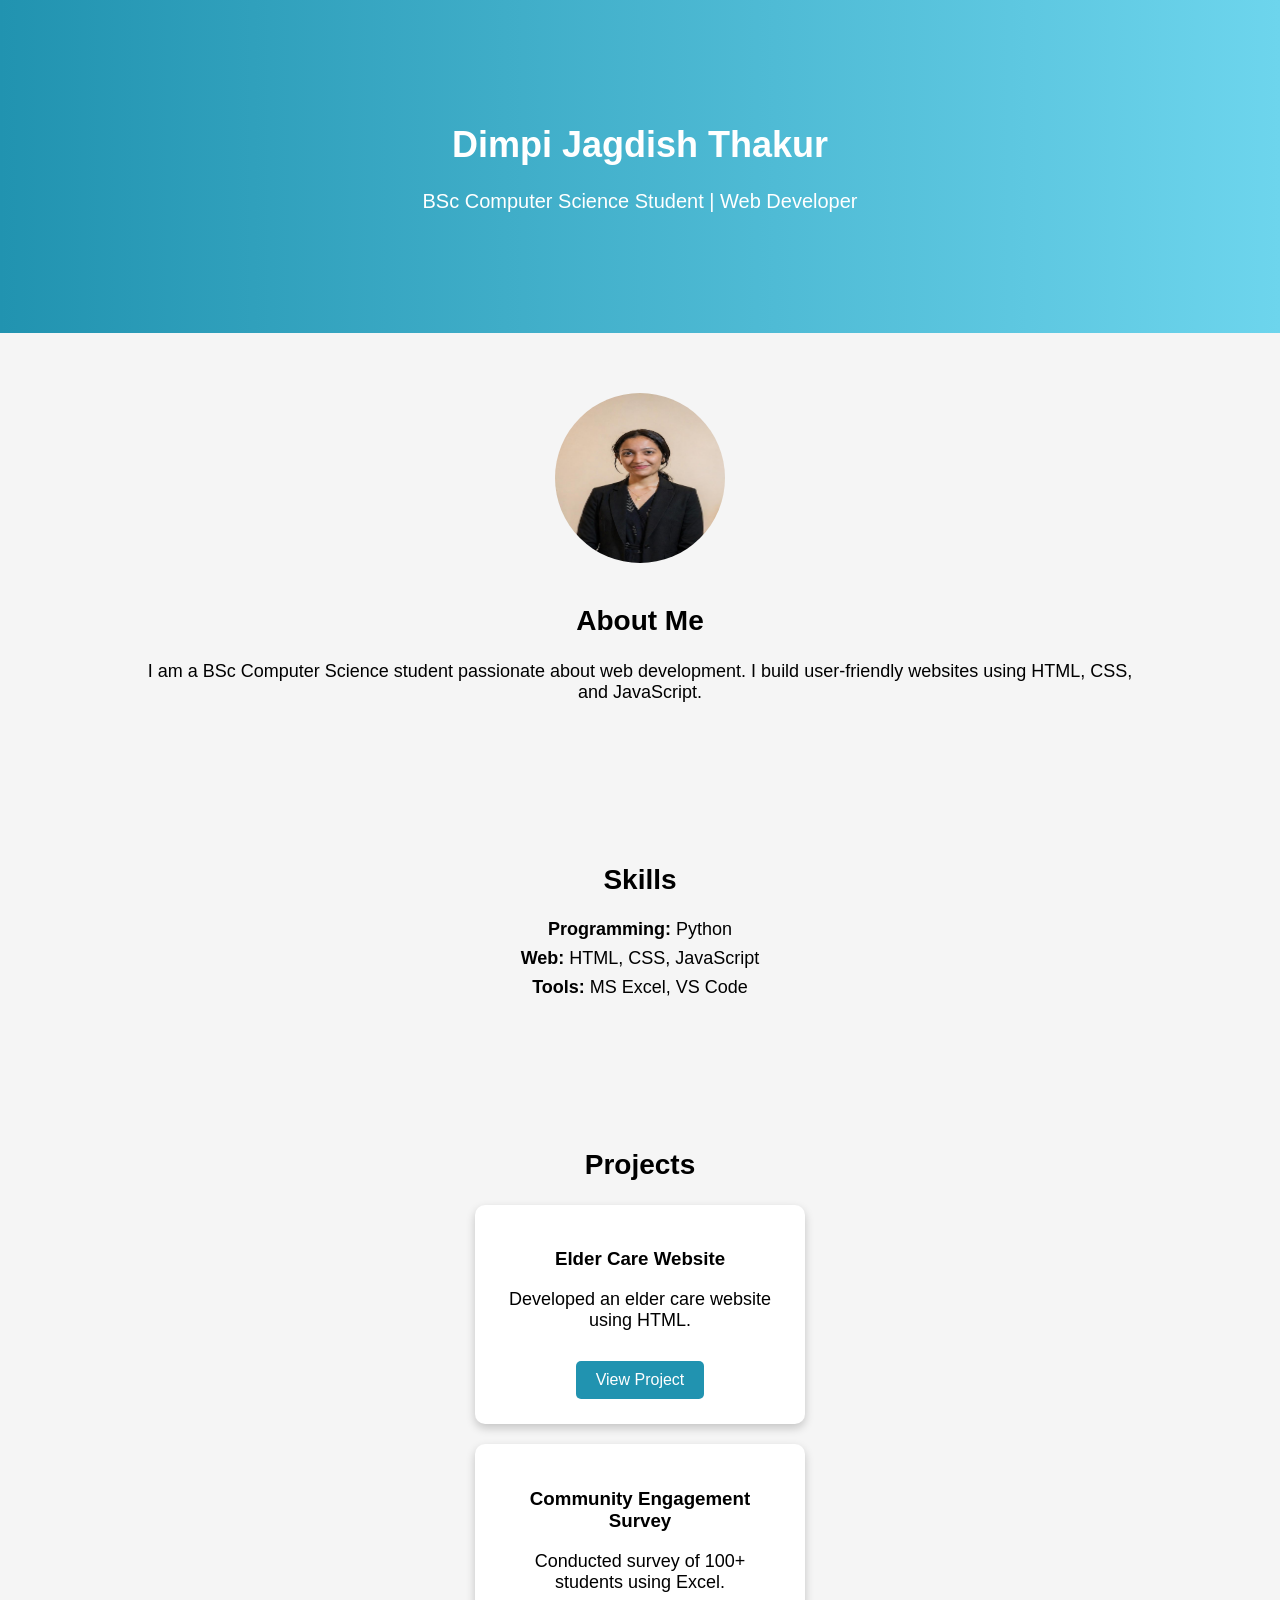
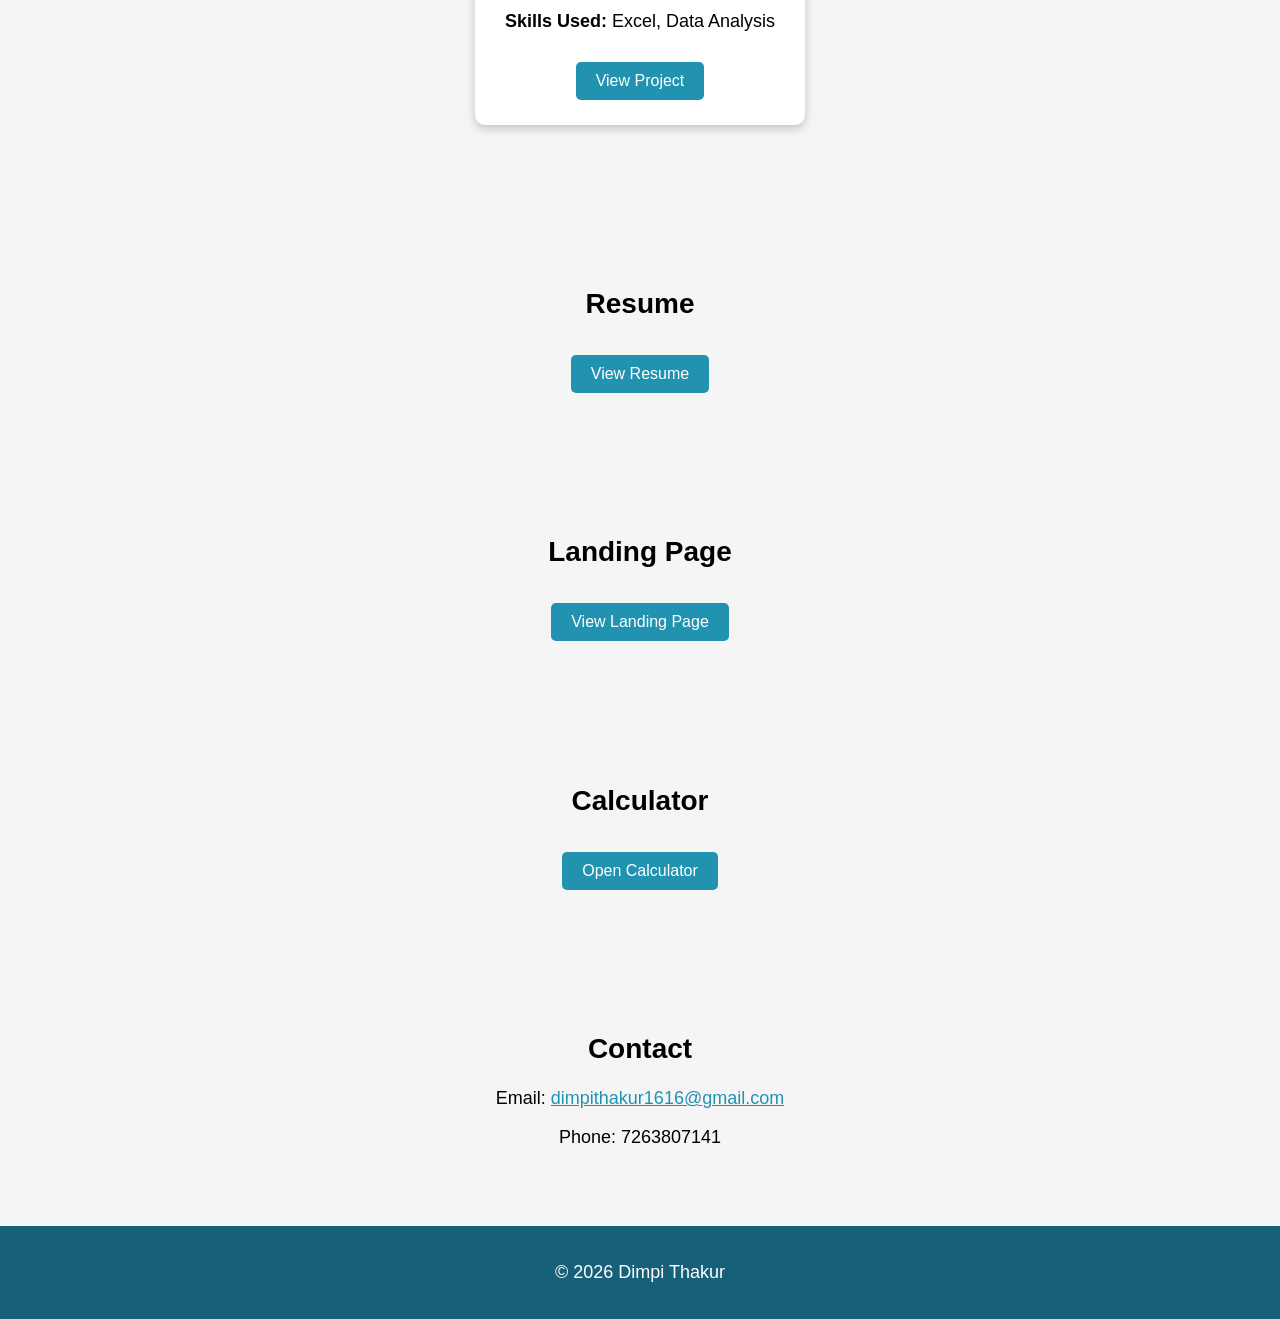
==== index.html @ dfa1f414 "Add files via upload" ====
<!DOCTYPE html>
<html>
<head>
    <title>Dimpi Thakur Portfolio</title>
    <link rel="stylesheet" href="style.css">
</head>
<body>

<header>
    <h1>Dimpi Jagdish Thakur</h1>
    <p>BSc Computer Science Student | Web Developer</p>
</header>

<!-- About -->
<section class="about">
    <div class="container">
        <img src="photodimpi.jpeg" alt="profile">
        <h2>About Me</h2>
        <p>I am a BSc Computer Science student passionate about web development. I build user-friendly websites using HTML, CSS, and JavaScript.</p>
    </div>
</section>

<!-- Skills -->
<section class="skills">
    <div class="container">
        <h2>Skills</h2>
        <p><b>Programming:</b> Python</p>
        <p><b>Web:</b> HTML, CSS, JavaScript</p>
        <p><b>Tools:</b> MS Excel, VS Code</p>
    </div>
</section>

<!-- Projects -->
<section class="projects">
    <div class="container">
        <h2>Projects</h2>
        <div class="container">
        
        <div class="card">
            <h3>Elder Care Website</h3>
            <p>Developed an elder care website using HTML.</p>
            <a href="https://github.com/dimpithakur/eldercare-website" target="_blank" class="btn">View Project</a>
        </div>

        <div class="card">
            <h3>Community Engagement Survey</h3>
            <p>Conducted survey of 100+ students using Excel.</p>
            <p><b>Skills Used:</b> Excel, Data Analysis</p>
            <a href="survey.html">View Project</a>
        </div>

    </div>
</section>

<!-- Resume -->
<section class="resume">
    <div class="container">
        <h2>Resume</h2>
        <a href="resume-dimpi.docx" target="_blank" class="btn">View Resume</a>
    </div>
</section>

<!-- Landing -->
<section class="landing">
    <div class="container">
        <h2>Landing Page</h2>
        <a href="landing.html" class="btn">View Landing Page</a>
    </div>
</section>

<!-- Calculator -->
<section class="calculator">
    <div class="container">
        <h2>Calculator</h2>
        <a href="calculator.html" class="btn">Open Calculator</a>
    </div>
</section>

<!-- Contact -->
<section class="contact">
    <div class="container">
        <h2>Contact</h2>
        <p>Email: <a href="mailto:dimpithakur1616@gmail.com">dimpithakur1616@gmail.com</a></p>
        <p>Phone: 7263807141</p>
    </div>
</section>

<footer>
    <p>© 2026 Dimpi Thakur</p>
</footer>

</body>
</html>
---- style.css ----
html {
    scroll-behavior: smooth;
}

body {
    font-family: Arial, sans-serif;
    margin: 0;
    background: #f5f5f5;
}

/* Header */
header {
    text-align: center;
    padding: 100px 20px;
    background: linear-gradient(to right, #2193b0, #6dd5ed);
    color: white;
}

header h1 {
    font-size: 36px;
}

header p {
    font-size: 20px;
}

/* Sections */
section {
    padding: 60px 20px;
    text-align: center;  /* default center */
}

/* Container */
.container {
    max-width: 1000px;
    margin: auto;
}

/* About */
.about img {
    width: 170px;
    height: 170px;
    border-radius: 50%;
    margin-bottom: 15px;
}

/* Headings */
h2 {
    font-size: 28px;
}

/* Text */
p {
    font-size: 18px;
}

/* Skills */
.skills p {
    margin: 8px 0;
}

/* Projects heading left */
.projects {
    text-align: center;
}

/* Container block (ek ke niche) */
.projects .container {
    display: block;
}

/* Cards */
.card {
    background: white;
    padding: 25px;
    width: 280px;
    margin: 20px auto;  /* center */
    border-radius: 10px;
    box-shadow: 0px 4px 10px rgba(0,0,0,0.2);
    text-align: center;
}


/* Buttons */
.btn, .card a {
    display: inline-block;
    margin-top: 12px;
    padding: 10px 20px;
    background: #2193b0;
    color: white;
    text-decoration: none;
    border-radius: 5px;
    transition: 0.3s;
}

.btn:hover, .card a:hover {
    background: #17607a;
}

/* Links */
a {
    color: #2193b0;
}

/* Footer */
footer {
    background: #17607a;
    color: white;
    text-align: center;
    padding: 18px;
}
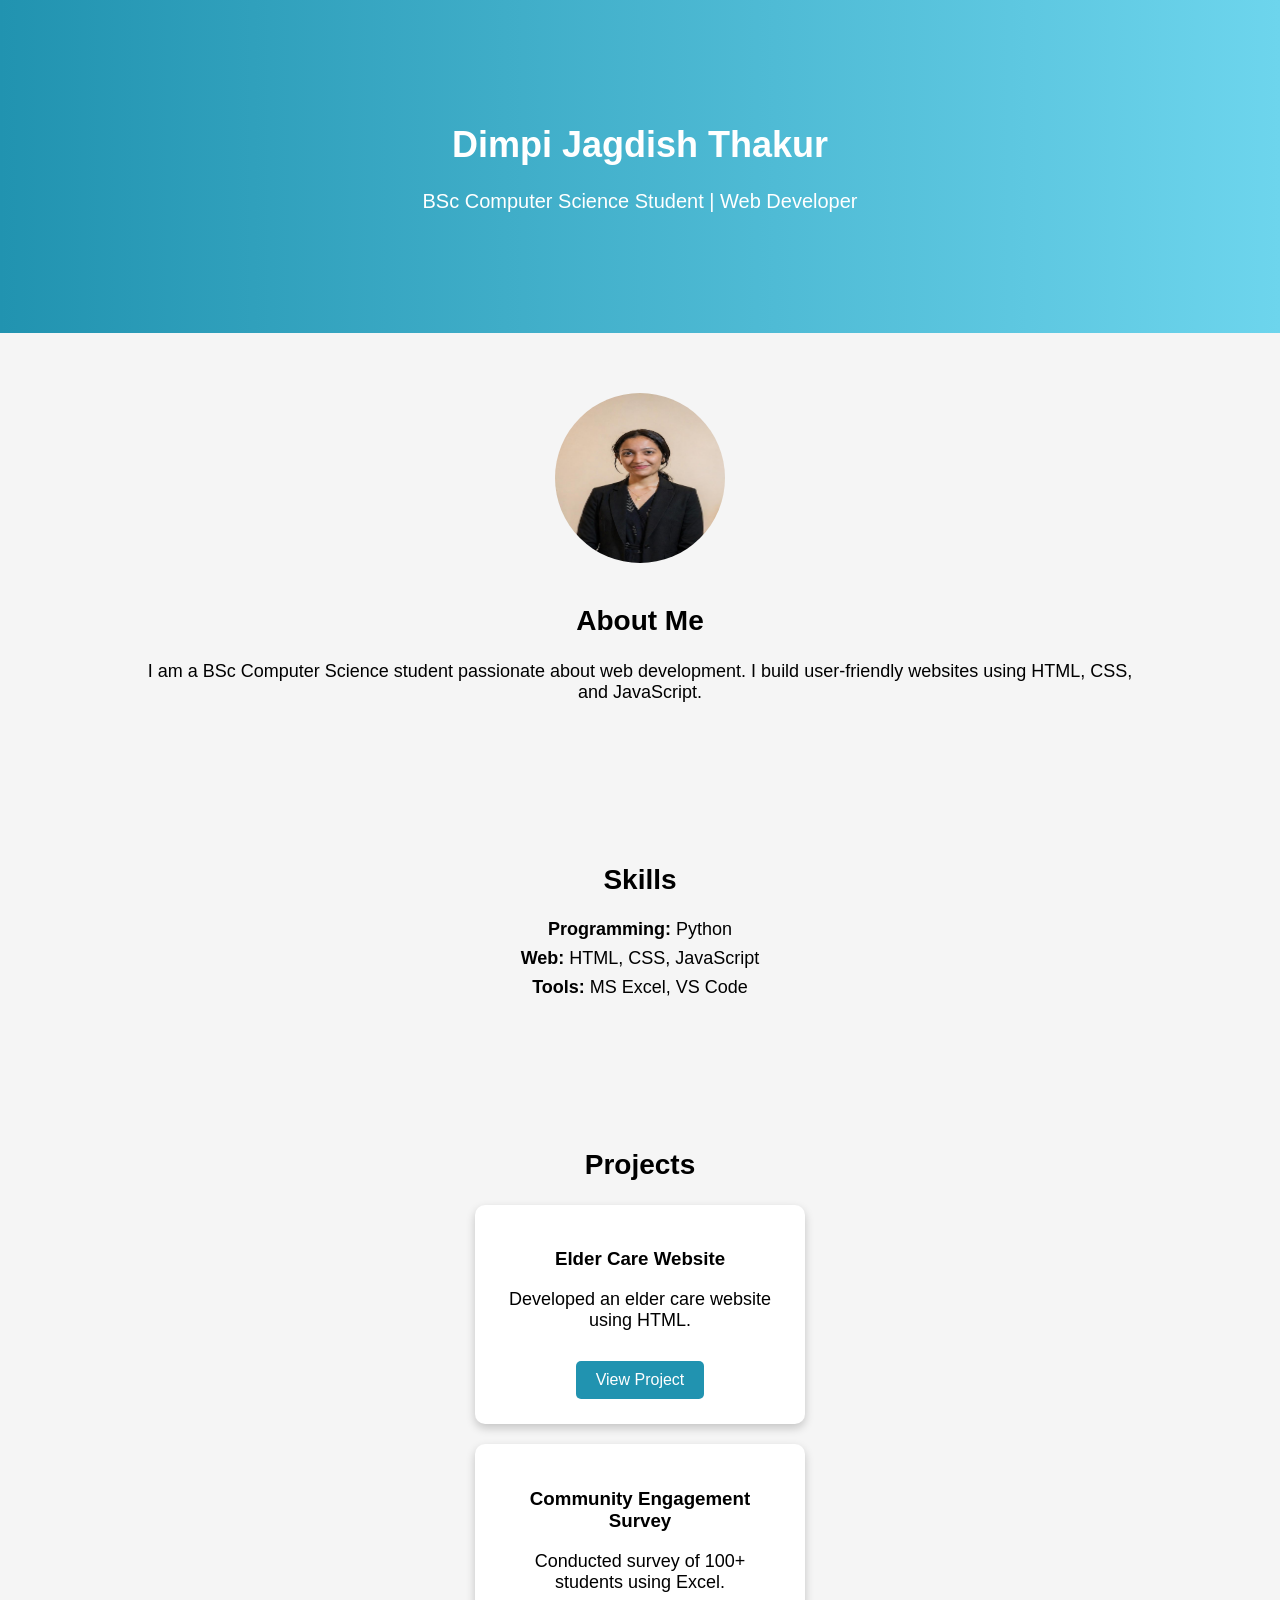
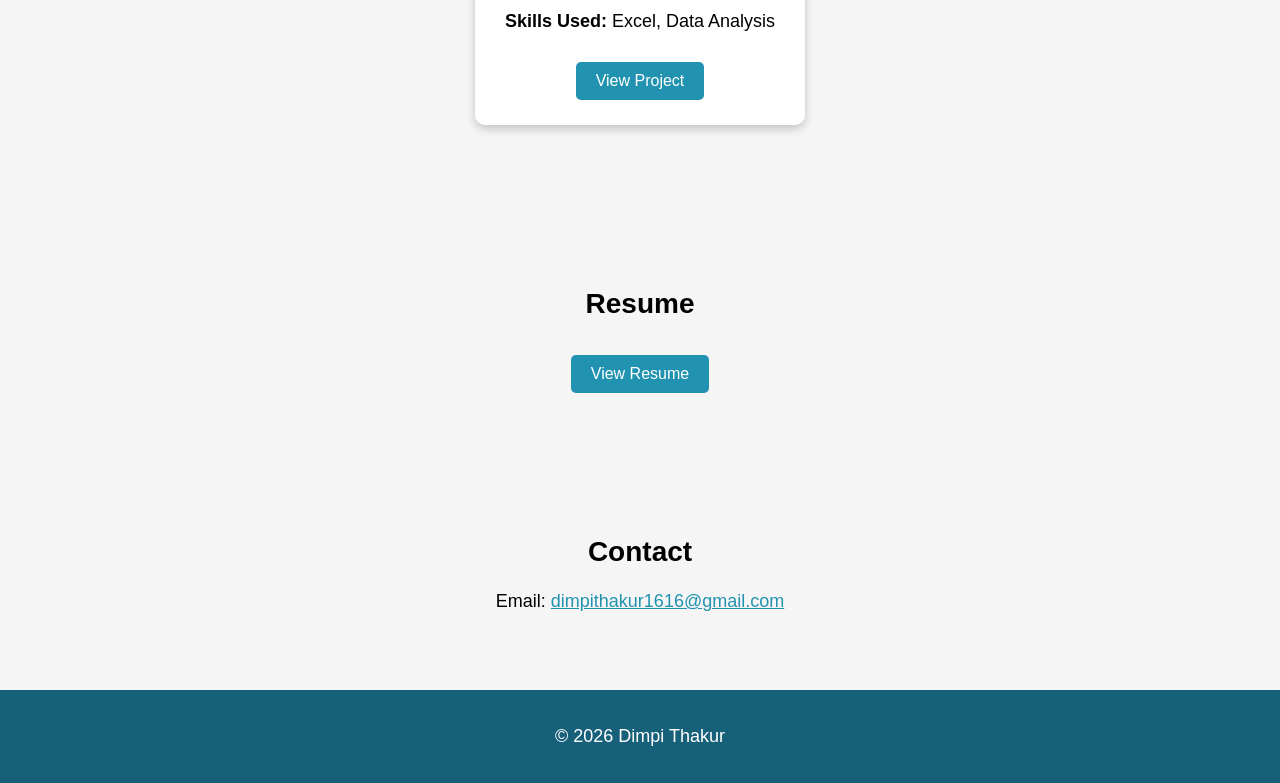
==== commit 489fbd28: "Update index.html" ====
--- a/index.html
+++ b/index.html
@@ -11,7 +11,6 @@
     <p>BSc Computer Science Student | Web Developer</p>
 </header>
 
-<!-- About -->
 <section class="about">
     <div class="container">
         <img src="photodimpi.jpeg" alt="profile">
@@ -20,7 +19,6 @@
     </div>
 </section>
 
-<!-- Skills -->
 <section class="skills">
     <div class="container">
         <h2>Skills</h2>
@@ -30,7 +28,6 @@
     </div>
 </section>
 
-<!-- Projects -->
 <section class="projects">
     <div class="container">
         <h2>Projects</h2>
@@ -39,7 +36,7 @@
         <div class="card">
             <h3>Elder Care Website</h3>
             <p>Developed an elder care website using HTML.</p>
-            <a href="https://github.com/dimpithakur/eldercare-website" target="_blank" class="btn">View Project</a>
+            <a href="https://dimpithakur.github.io/eldercare-website/" target="_blank" class="btn">View Project</a>
         </div>
 
         <div class="card">
@@ -52,7 +49,6 @@
     </div>
 </section>
 
-<!-- Resume -->
 <section class="resume">
     <div class="container">
         <h2>Resume</h2>
@@ -60,28 +56,10 @@
     </div>
 </section>
 
-<!-- Landing -->
-<section class="landing">
-    <div class="container">
-        <h2>Landing Page</h2>
-        <a href="landing.html" class="btn">View Landing Page</a>
-    </div>
-</section>
-
-<!-- Calculator -->
-<section class="calculator">
-    <div class="container">
-        <h2>Calculator</h2>
-        <a href="calculator.html" class="btn">Open Calculator</a>
-    </div>
-</section>
-
-<!-- Contact -->
 <section class="contact">
     <div class="container">
         <h2>Contact</h2>
         <p>Email: <a href="mailto:dimpithakur1616@gmail.com">dimpithakur1616@gmail.com</a></p>
-        <p>Phone: 7263807141</p>
     </div>
 </section>
 
@@ -90,4 +68,4 @@
 </footer>
 
 </body>
-</html>+</html>
--- a/style.css
+++ b/style.css
@@ -8,7 +8,6 @@
     background: #f5f5f5;
 }
 
-/* Header */
 header {
     text-align: center;
     padding: 100px 20px;
@@ -24,19 +23,16 @@
     font-size: 20px;
 }
 
-/* Sections */
 section {
     padding: 60px 20px;
-    text-align: center;  /* default center */
+    text-align: center; 
 }
 
-/* Container */
 .container {
     max-width: 1000px;
     margin: auto;
 }
 
-/* About */
 .about img {
     width: 170px;
     height: 170px;
@@ -44,44 +40,36 @@
     margin-bottom: 15px;
 }
 
-/* Headings */
 h2 {
     font-size: 28px;
 }
 
-/* Text */
 p {
     font-size: 18px;
 }
 
-/* Skills */
 .skills p {
     margin: 8px 0;
 }
 
-/* Projects heading left */
 .projects {
     text-align: center;
 }
 
-/* Container block (ek ke niche) */
 .projects .container {
     display: block;
 }
 
-/* Cards */
 .card {
     background: white;
     padding: 25px;
     width: 280px;
-    margin: 20px auto;  /* center */
+    margin: 20px auto;  
     border-radius: 10px;
     box-shadow: 0px 4px 10px rgba(0,0,0,0.2);
     text-align: center;
 }
 
-
-/* Buttons */
 .btn, .card a {
     display: inline-block;
     margin-top: 12px;
@@ -97,15 +85,13 @@
     background: #17607a;
 }
 
-/* Links */
 a {
     color: #2193b0;
 }
 
-/* Footer */
 footer {
     background: #17607a;
     color: white;
     text-align: center;
     padding: 18px;
-}+}
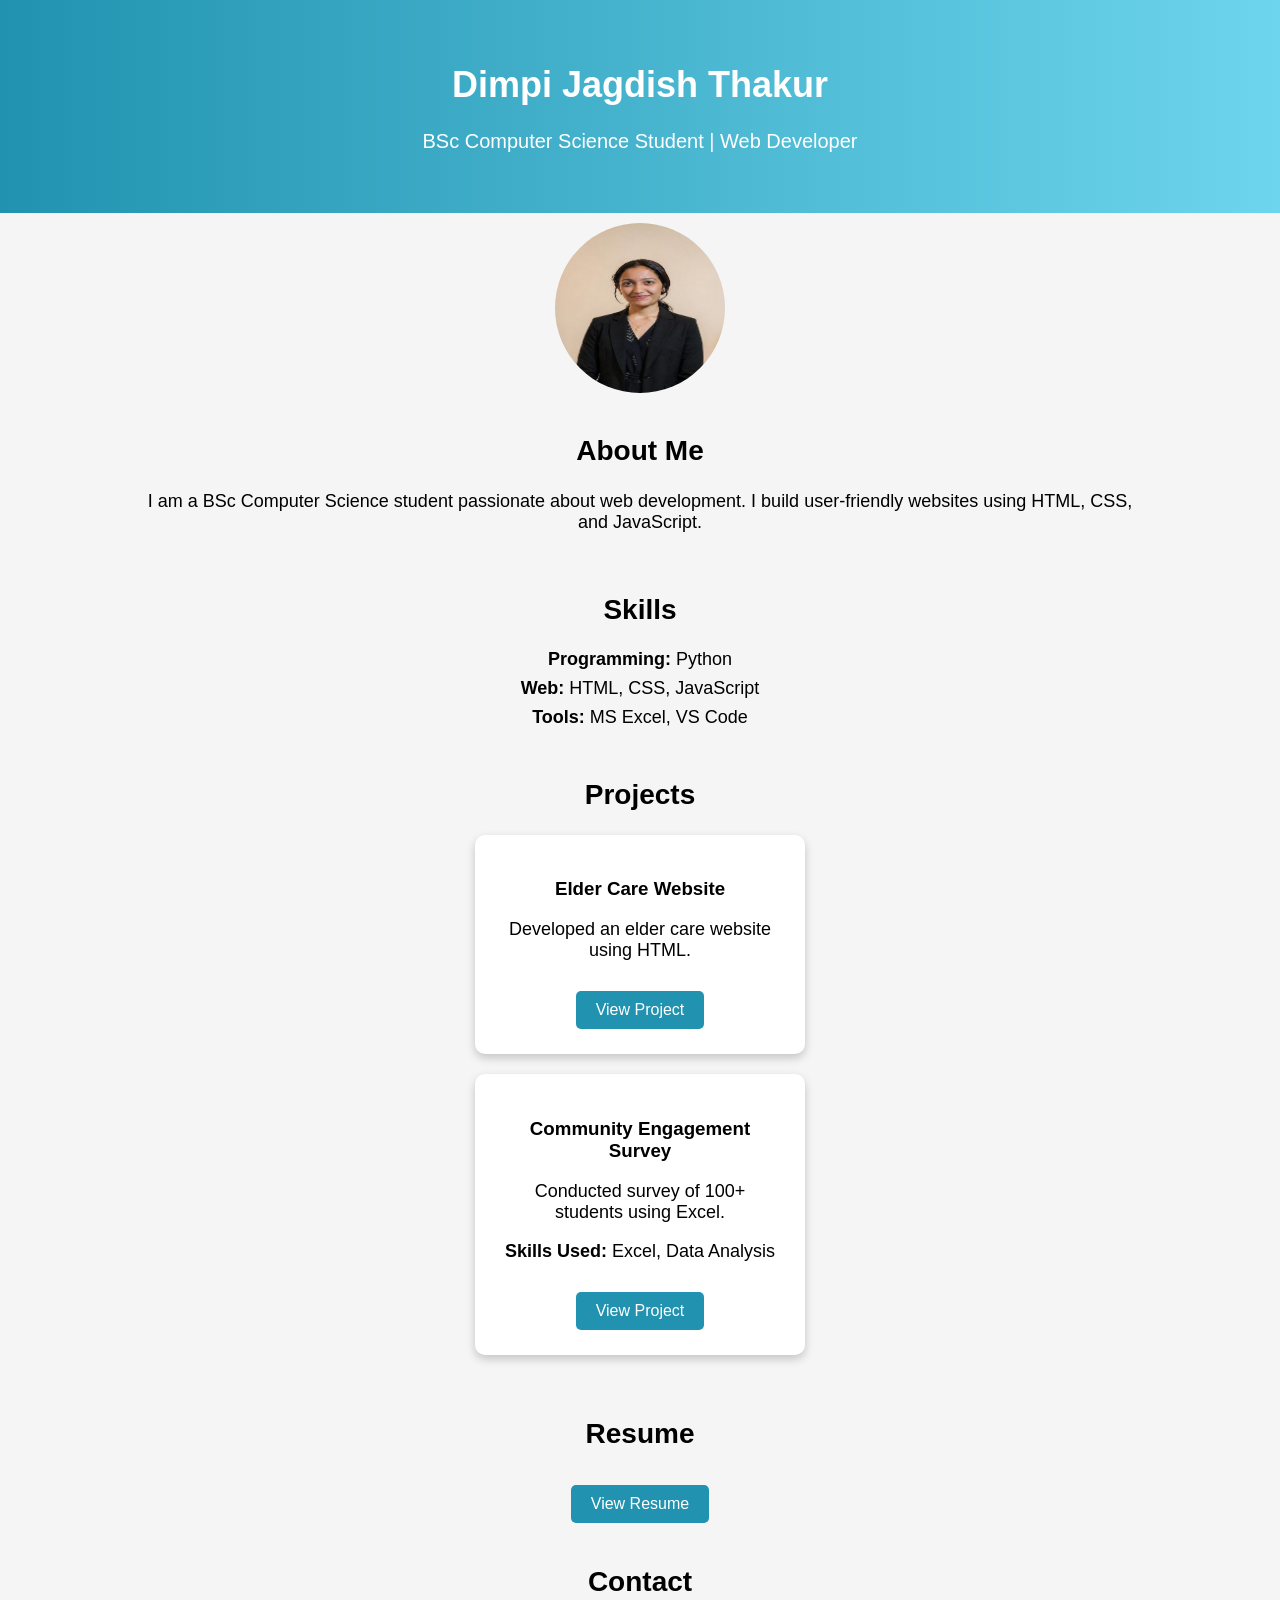
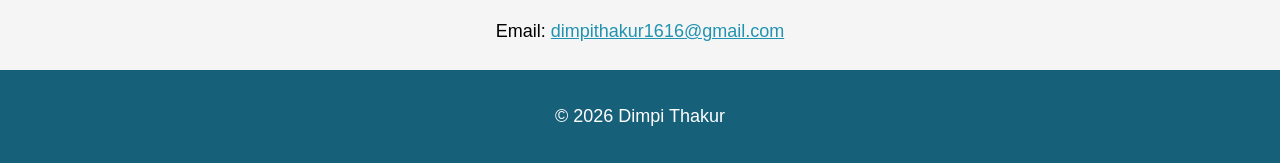
==== commit c41cb91b: "Add files via upload" ====
--- a/index.html
+++ b/index.html
@@ -56,6 +56,7 @@
     </div>
 </section>
 
+
 <section class="contact">
     <div class="container">
         <h2>Contact</h2>
@@ -68,4 +69,4 @@
 </footer>
 
 </body>
-</html>
+</html>
--- a/style.css
+++ b/style.css
@@ -10,7 +10,7 @@
 
 header {
     text-align: center;
-    padding: 100px 20px;
+    padding: 40px 30px;
     background: linear-gradient(to right, #2193b0, #6dd5ed);
     color: white;
 }
@@ -24,8 +24,8 @@
 }
 
 section {
-    padding: 60px 20px;
-    text-align: center; 
+    padding: 10px 20px;
+    text-align: center;
 }
 
 .container {
@@ -94,4 +94,4 @@
     color: white;
     text-align: center;
     padding: 18px;
-}
+}
